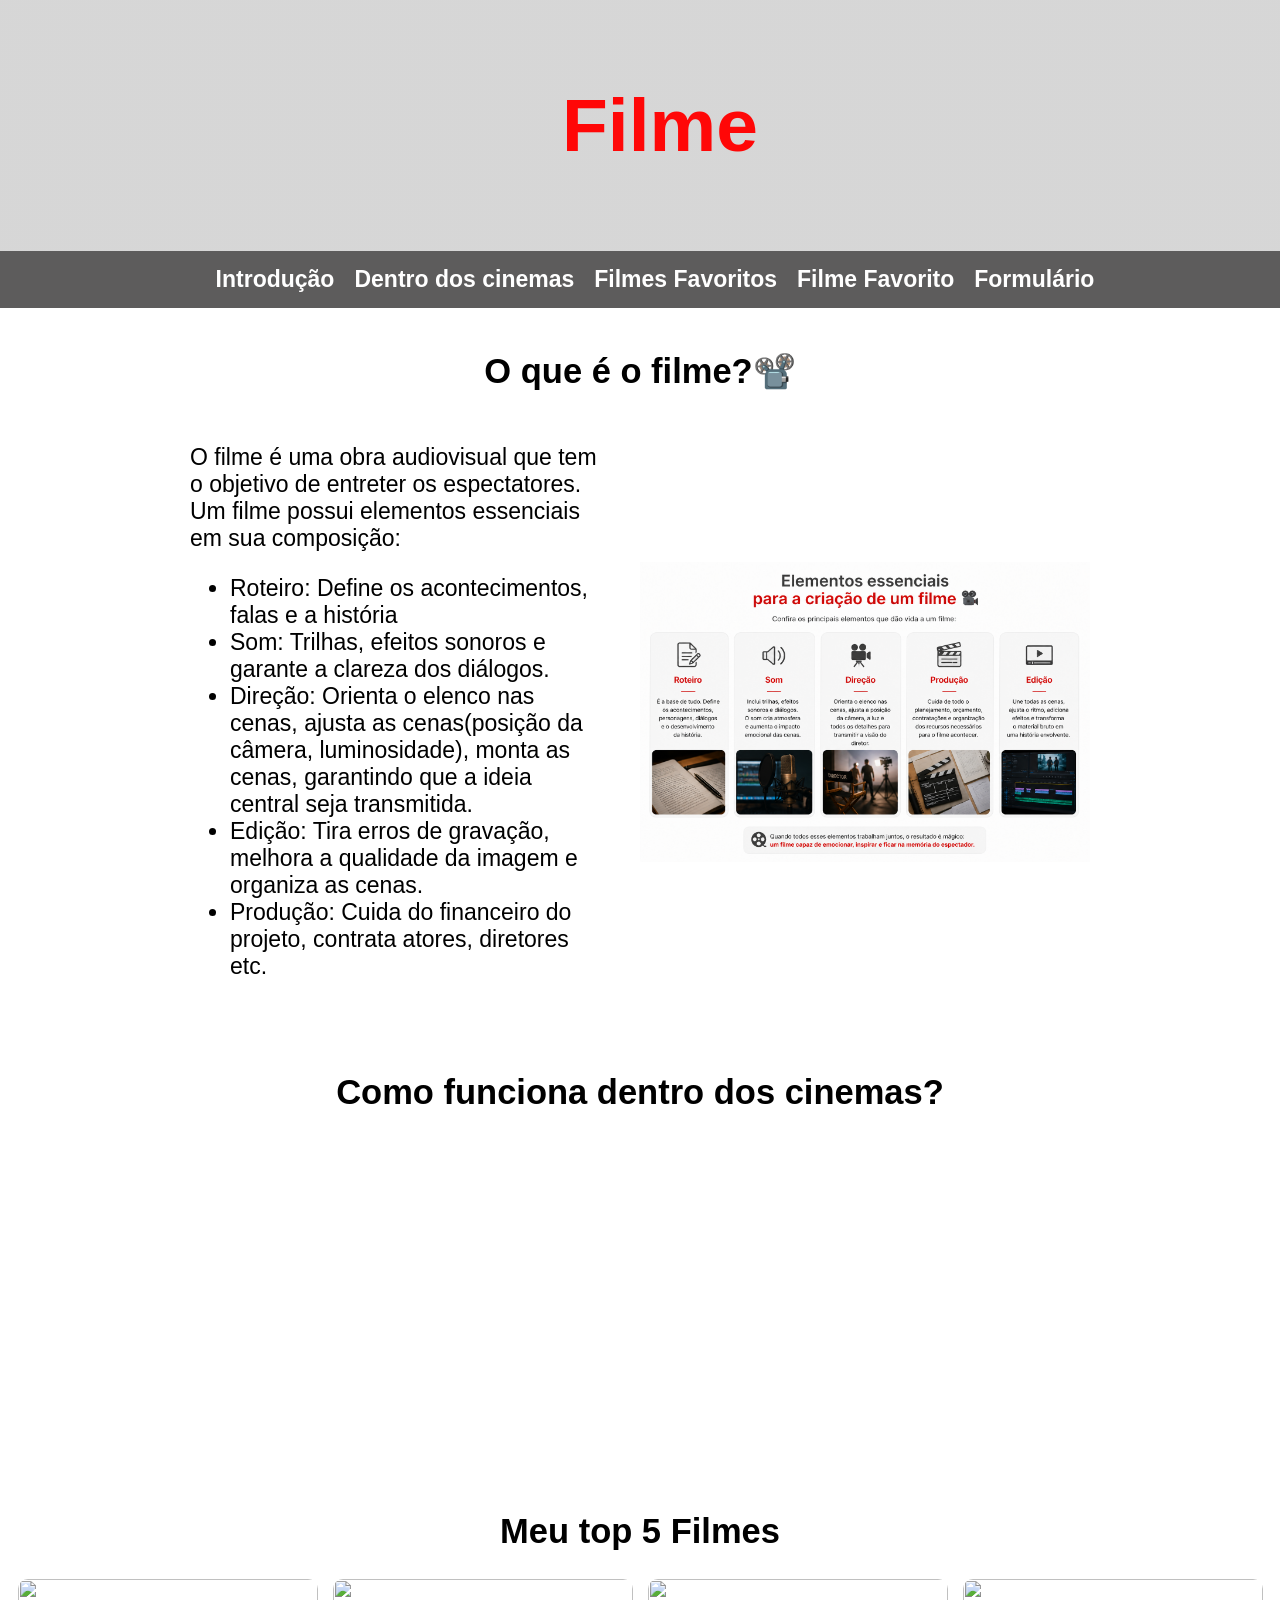
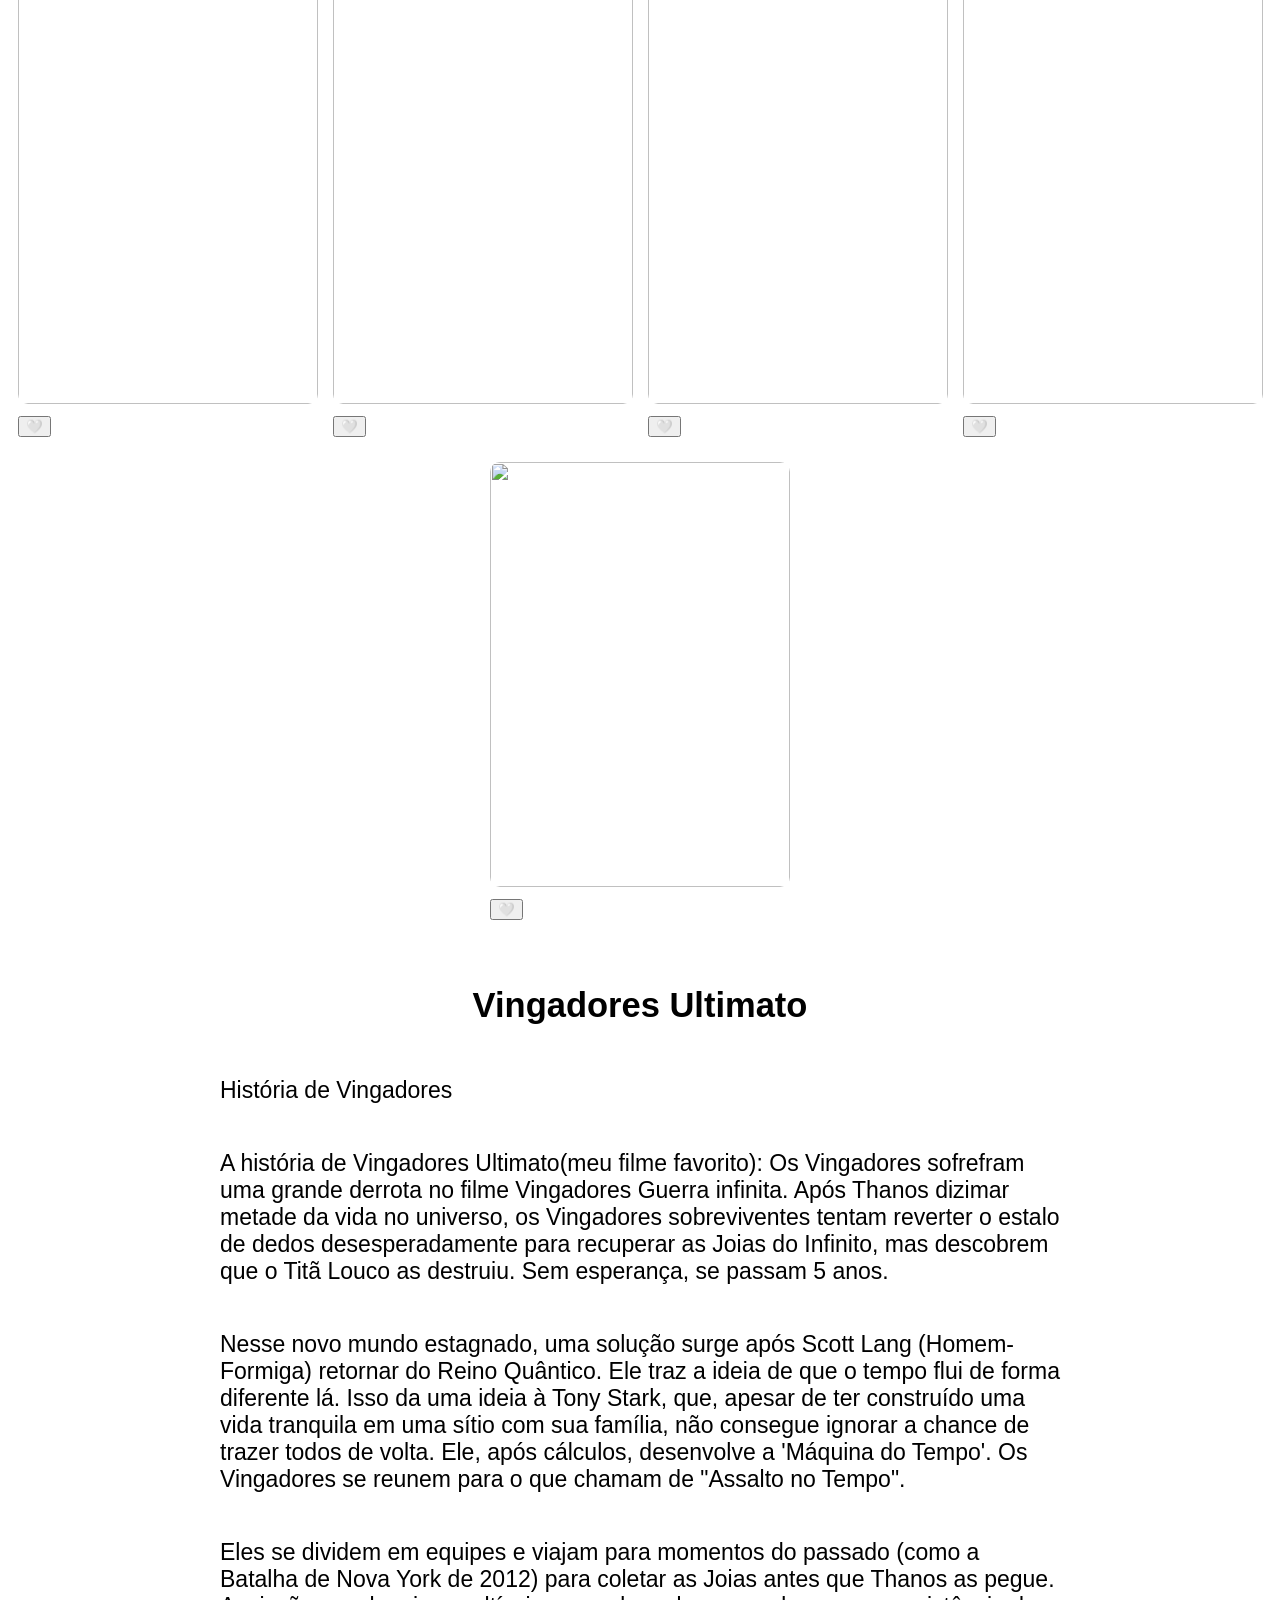
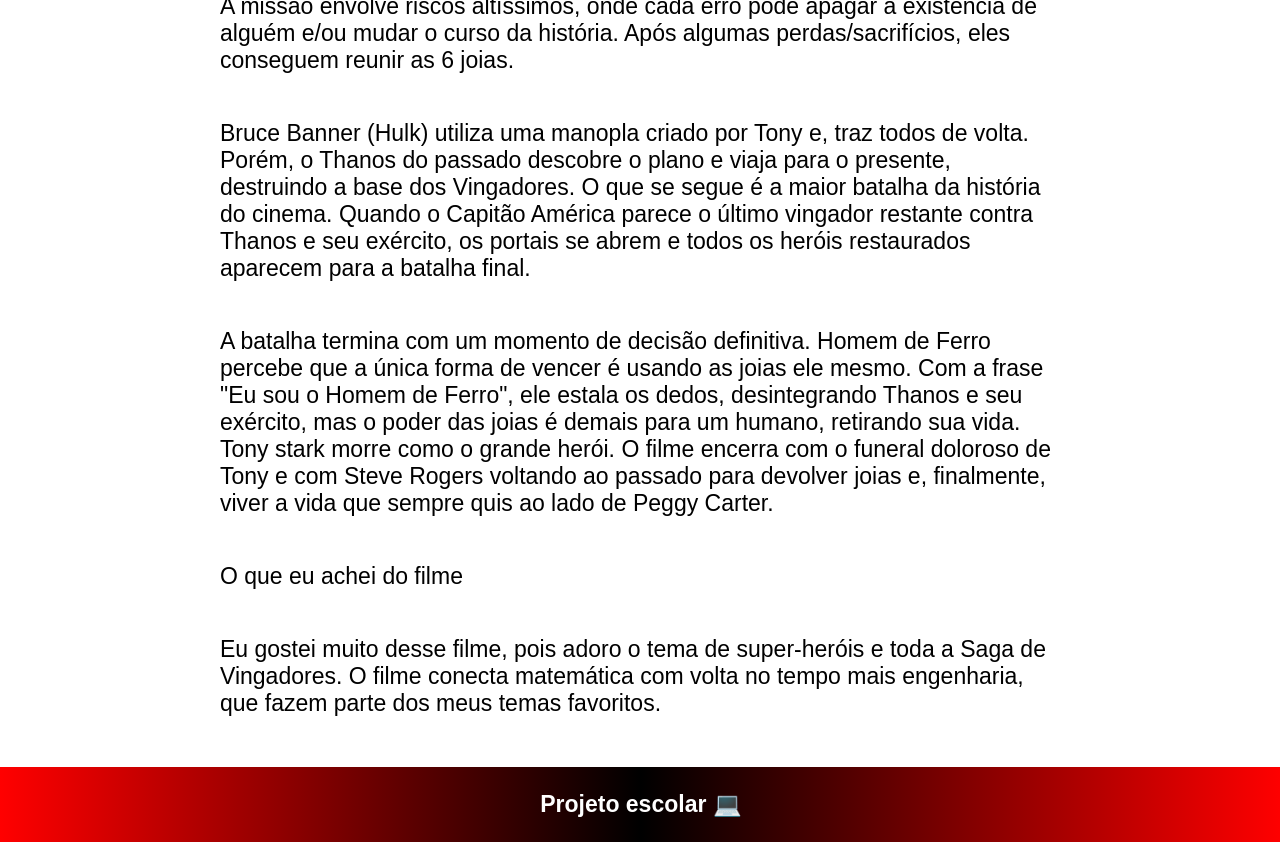
==== index.html @ 29a70661 "Add files via upload" ====
<!DOCTYPE html>
<html lang="pt-BR">
<head>
<meta charset="UTF-8">
<meta name="viewport" content="width=device-width, initial-scale=1.0">
<title>Filme</title>
<link rel="stylesheet" href="css/estilo.css">
</head>
<body>

<header>
    <h2>Filme</h2>
</header>

<nav>
    <a href="#inicio">Introdução</a>
    <a href="#video">Dentro dos cinemas</a>
    <a href="#filmes-favoritos">Filmes Favoritos</a>
    <a href="#meufilmefav">Filme Favorito</a>
    <a href="form.html">Formulário</a>
</nav>

<main class="h">

<section id="inicio">
    <h2>O que é o filme?📽️</h2>
    <div class="row">
        <div class="column">
            
            <p>O filme é uma obra audiovisual que tem o objetivo de entreter os espectatores. Um filme possui elementos essenciais em sua composição:
            </p>
            <ul>
                <li>Roteiro: Define os acontecimentos, falas e a história</li>
                <li>Som: Trilhas, efeitos sonoros e garante a clareza dos diálogos. </li>
                <li>Direção: Orienta o elenco nas cenas, ajusta as cenas(posição da câmera, luminosidade), monta as cenas, garantindo que a ideia central seja transmitida.</li>
                <li>Edição: Tira erros de gravação, melhora a qualidade da imagem e organiza as cenas.</li>
                <li>Produção: Cuida do financeiro do projeto, contrata atores, diretores etc.</li>
            </ul>
            
        </div>

        <aside id="elem">
            <img src="imagem/elementos2.png">
        </aside>
    </div>
</section>

</main>

<br>
<section id="video">
    <div id="text2"><h2>Como funciona dentro dos cinemas?</h2></div>
    <div id="vd-exp">
    <iframe width="500" height="315"
        src="https://www.youtube.com/embed/e2SvSsizy1Y"
        title="Vídeo Explicativo"
        frameborder="0"
        allowfullscreen>
    </iframe> 
    </div>
</section>
<br>

<section id="filmes-favoritos">
    <h2>Meu top 5 Filmes</h2>

    <div class="container">

        <div class="card">
            <img src="Imagem/f1.jpg">
            <br>
            <button class="like">🤍</button>            
        </div>

        <div class="card">
            <img src="Imagem/spider.png">
            <br>
            <button class="like">🤍</button>
        </div>

        <div class="card">
            <img src="Imagem/ult.jpg">
            <br>
            <button class="like">🤍</button>            
        </div>

        <div class="card">
            <img src="Imagem/iron3.jpg">
            <br>
            <button class="like">🤍</button>
        </div>

        <div class="card">
            <img src="Imagem/inf.jpg">
            <br>
            <button class="like">🤍</button>
        </div>

    </div>
<br>

</section>

<section id="meufilmefav">
    <h2 id="tit2">Vingadores Ultimato</h2>

    <div class="ving">
        <p>História de Vingadores</p></div>
    

    <div class="ving">
        <p>A história de Vingadores Ultimato(meu filme favorito): Os Vingadores sofrefram uma grande derrota no filme Vingadores Guerra infinita. 
            Após Thanos dizimar metade da vida no universo, os Vingadores sobreviventes tentam reverter o estalo de dedos 
             desesperadamente para recuperar as Joias do Infinito, mas descobrem que o Titã Louco as destruiu. Sem esperança, se passam 5 anos.
            </p></div>
    

    <div class="ving">
        <p>Nesse novo mundo estagnado, uma solução surge após Scott Lang (Homem-Formiga) retornar do Reino Quântico.
             Ele traz a ideia de que o tempo flui de forma diferente lá. Isso da uma ideia à Tony Stark, que, apesar de ter 
             construído uma vida tranquila em uma sítio com sua família, não consegue ignorar a chance de trazer todos de volta. 
             Ele, após cálculos,
             desenvolve a 'Máquina do Tempo'. Os Vingadores se reunem para o que chamam de "Assalto no Tempo".</p>
    </div>

    <div class="ving">
        <p>Eles se dividem em equipes e viajam para momentos do passado (como a Batalha de Nova York de 2012) para 
            coletar as Joias antes que Thanos as pegue. A missão envolve riscos altíssimos, onde cada erro pode apagar a 
            existência de alguém e/ou mudar o curso da história. Após algumas perdas/sacrifícios, eles conseguem reunir as 6 joias.</p>
    </div>

    <div class="ving">
        <p>Bruce Banner (Hulk) utiliza uma manopla criado por Tony e, traz todos de volta. Porém, o Thanos do passado  descobre o plano e viaja 
            para o presente, destruindo a base dos Vingadores. O que se segue é a maior batalha da história do cinema. Quando o Capitão América parece 
            o último vingador restante contra Thanos e seu exército, os portais se abrem e todos os heróis restaurados aparecem para a batalha final.</p>
    </div>  

    <div class="ving">
        <p>A batalha termina com um momento de decisão definitiva. Homem de Ferro percebe que a única forma de vencer é usando as joias ele mesmo. Com a 
            frase "Eu sou o Homem de Ferro", ele estala os dedos, desintegrando Thanos e seu exército, mas o poder das joias é demais para um humano, 
            retirando sua vida. Tony stark morre como o grande herói. O filme encerra com o funeral doloroso de Tony e com Steve Rogers voltando ao 
            passado para devolver joias e, finalmente, viver a vida que sempre quis ao lado de Peggy Carter.</p>
    </div>

    <div class="ving">
        <p>O que eu achei do filme</p></div>

    <div class="ving">
        <p>Eu gostei muito desse filme, pois adoro o tema de super-heróis e toda a Saga de Vingadores. O filme conecta matemática com volta no tempo
            mais engenharia, que fazem parte dos meus temas favoritos. </p></div>

</section>

<br>

<script>
const hour=new Date().getHours();if(hour>=18||hour<6){document.body.classList.add('dark');}
document.querySelectorAll('.like').forEach(btn=>btn.onclick=()=>{btn.classList.toggle('active');btn.innerText=btn.classList.contains('active')?'❤️':'🤍';});
const modal=document.getElementById('modalContato');
document.getElementById('abrirContato').onclick=()=>modal.style.display='flex';
document.getElementById('fecharModal').onclick=()=>modal.style.display='none';
window.onclick=(e)=>{if(e.target===modal){modal.style.display='none';}}
document.getElementById('meuForm').addEventListener('submit',function(e){e.preventDefault();document.getElementById('msg').style.display='block';this.reset();});
</script>

<footer>
    <p>Projeto escolar 💻</p>
</footer>
</body>
</html>
---- css/estilo.css ----
body {
    font-family: 'Arial', sans-serif;
    margin: 0;
    background-color: #ffffff;
    color: #000000;
    font-size: 23px;
    justify-content: center;
    justify-items: center;

}

header {
    background: linear-gradient(90deg, #5252523c, #5252523c, #5252523c);
    text-align: center;
    font-size: 50px;
    padding: 20px;
    color: #ff0707; 
    font-weight: 200px;
    width: 100%; 
}

nav {
    background: linear-gradient(90deg, #5d5c5c, #5d5c5c, #5d5c5c);
    display: flex;
    justify-content: center;
    gap: 20px;
    padding: 15px;
    width: 100%;
}

nav a {
    color: white;
    text-decoration: none;
    font-weight: bold;
}

nav a:hover {
    color: lightgray; 
}

#elem {
    width: 50%;
    display: flex;
    justify-content: flex-end;
}

.text1 {
    display: flex; 
    gap: 20px; 
    align-items: center;
}



#inicio img {
    width: 100%;
    height: auto;
    object-fit: cover;
}

.row {
    display: flex;
    align-items: center;
    justify-content: space-between;
    gap: 40px;
}

.column {
    flex: 1;
    max-width: 600px;
}


#c { 
    display: flex;

}

.c img:hover{
    transform: scale(1.05)
}

h2 {
    text-align: center;
}

#d {
    max-width: 200px;
}

.card img:hover{
    transform: scale(1.05)
}

img {
    transition: transform 0.3s ease;
}

footer {
    background: linear-gradient(90deg, #ff0000, #000000, #ff0000);
    text-align: center;
    padding: 1px;
    color: white;
    text-decoration: none;
    font-weight: bold;
    width: 100%;
}

main {
    padding: 15px;
}

.container {
    display: flex;
    flex-wrap: wrap;
    border-radius: 10px;
    transition: transform 0.3 ease;
    justify-content: center;
    align-items:center;
    gap: 15px;
}

.card {
    border-radius: 15px;
    padding-bottom: 10px;
}

#vd-exp {
    align-items: center;
    justify-content: center;
    display: flex;
}

#text2 {
    align-items: center;
    justify-content: center;
    display: flex;
}

.card img {
    width: 300px;
    height: 425px;
    border-radius: 10px;
    transition: transform 0.3s ease;
}

iframe {
    width: 100%;
    max-width: 600px;
    border-radius: 10px;
}

#tit2 {
    display: flex;
    justify-content: center;

}

.ving {
    display: flex;
    margin-left: 220px;
    margin-right: 220px;
}

#bodyform {
    background-color: darkred;
}

.titform {
    background-color: #808080;
    background: linear-gradient(90deg, #808080, #808080, #808080);
    text-align: center;
    padding: 10px;
    color: #ff0707; 
    margin-bottom: 20px;
    width: 100%;
}

#form {
    background-color: rgb(255, 255, 255);
    justify-items: center;
    text-align: center;
    border-style: solid;
    border-radius: 10px;
    border-color: rgb(108, 6, 6);
    padding-top: 50px;
    padding-bottom: 50px;
    width: 100%;
    gap: 10px;
}

@media (min-width: 1024px) {
    main {
        max-width: 900px;
        margin: auto;
    }
}
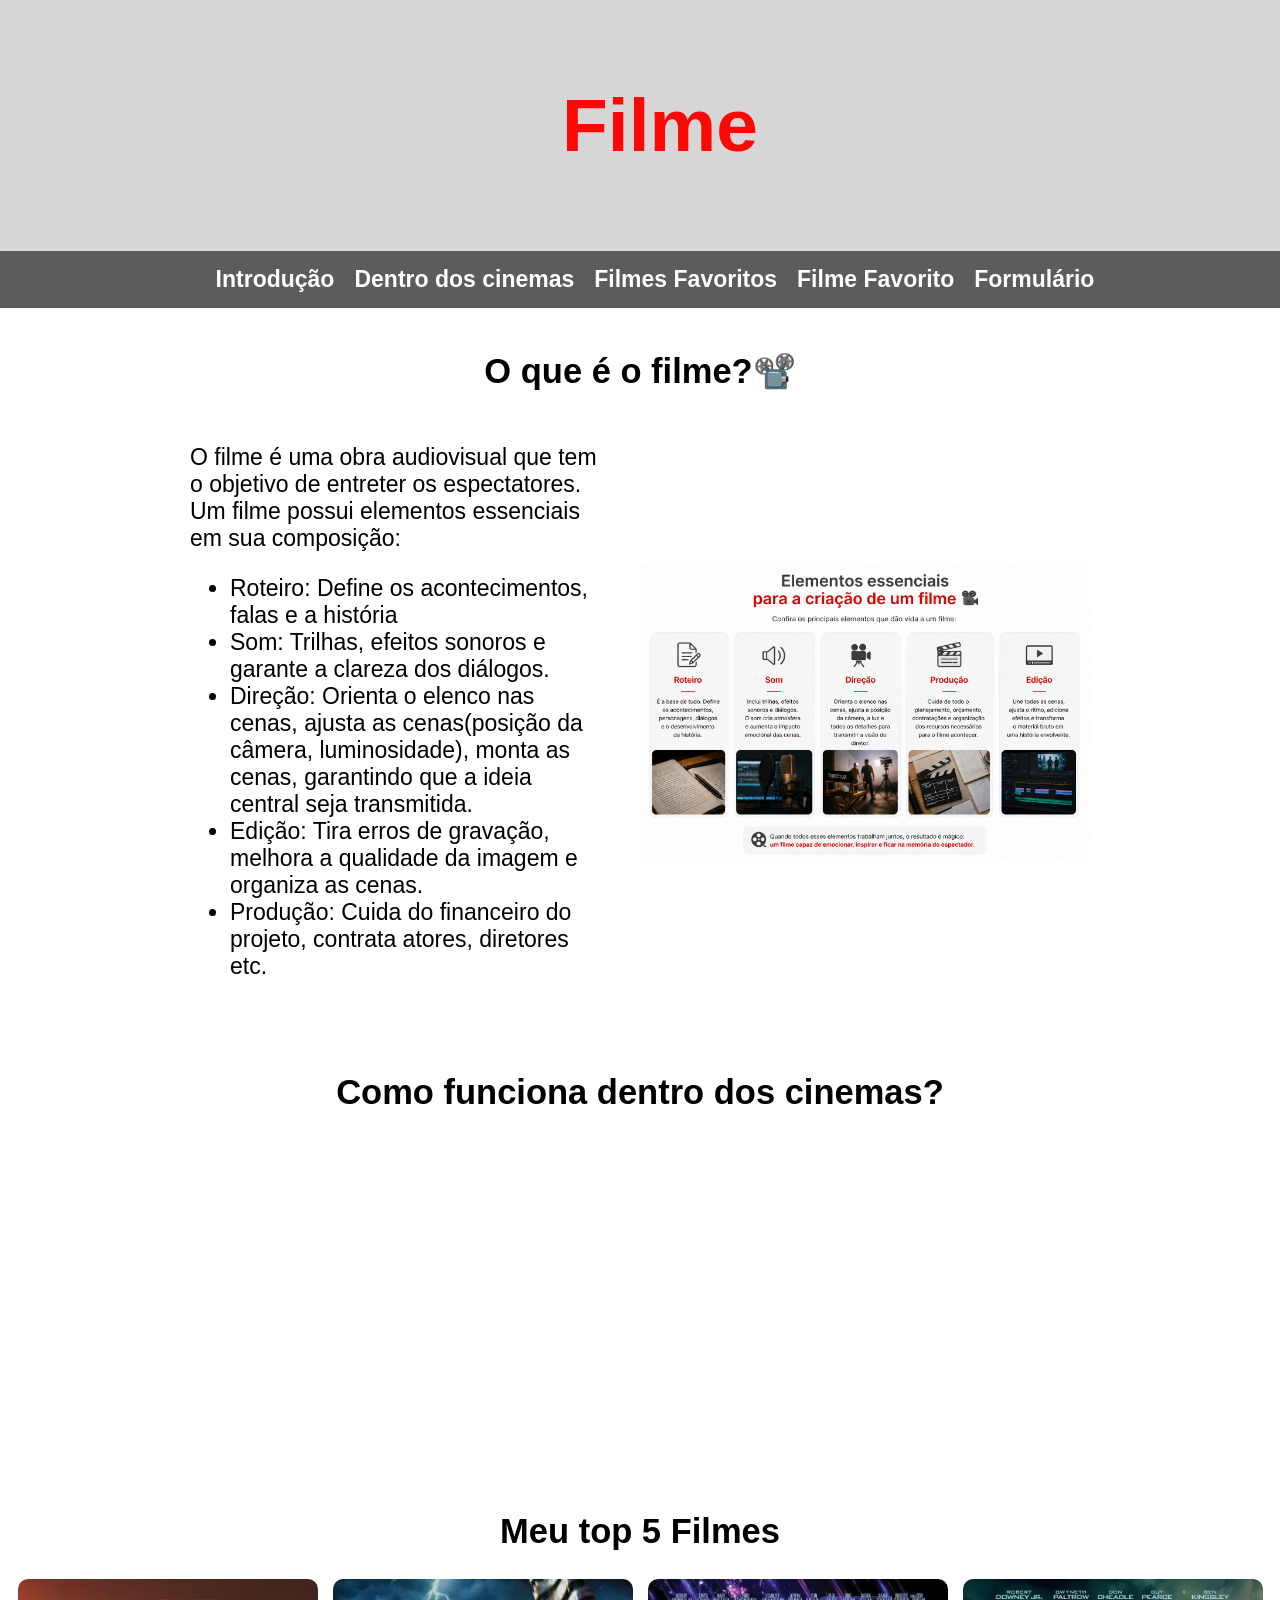
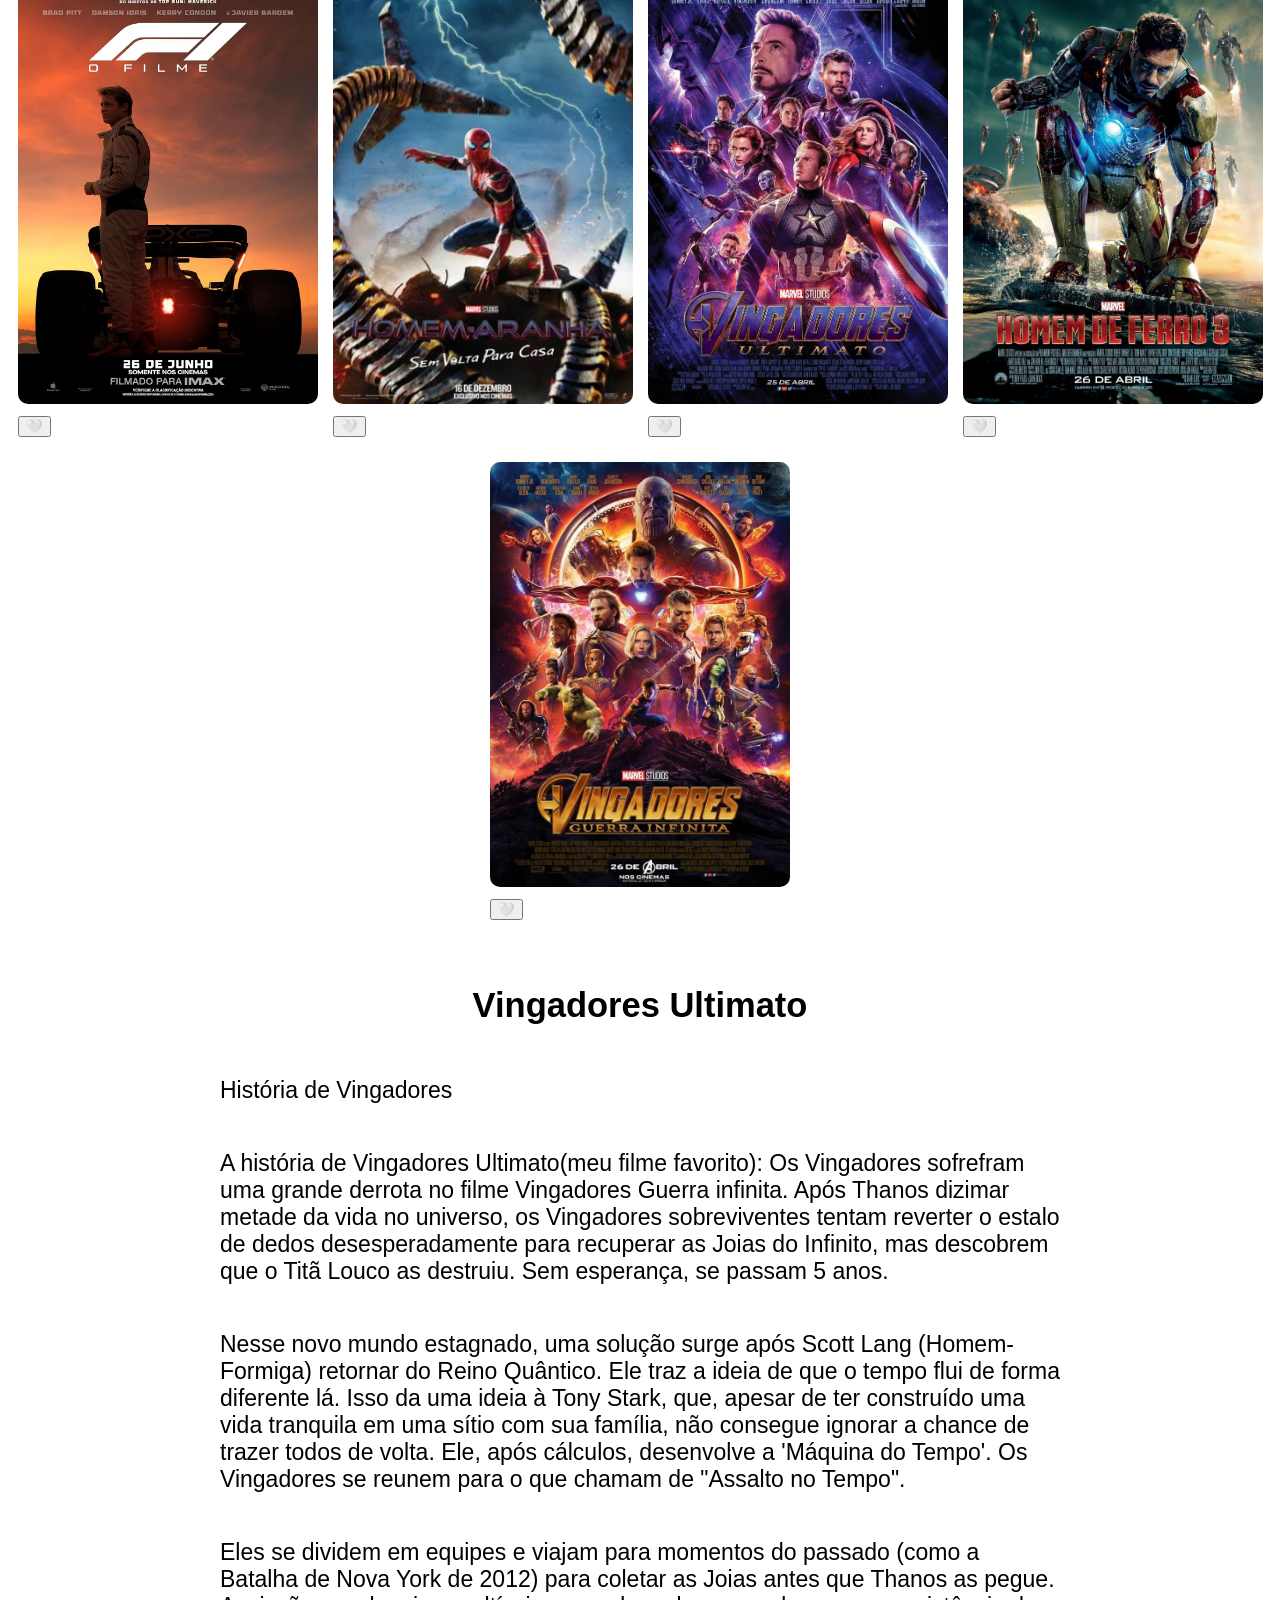
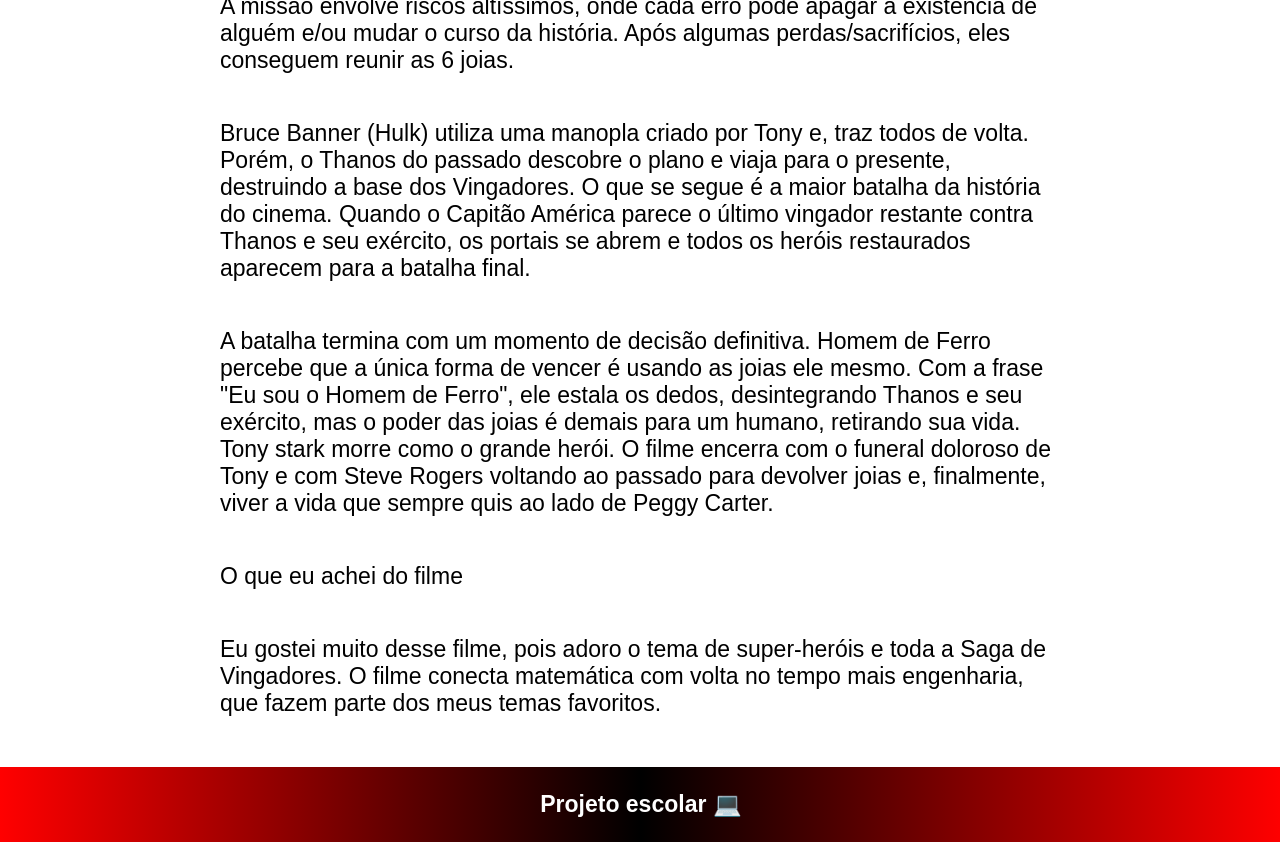
==== commit ba35ec01: "Update index.html" ====
--- a/index.html
+++ b/index.html
@@ -67,31 +67,31 @@
     <div class="container">
 
         <div class="card">
-            <img src="Imagem/f1.jpg">
+            <img src="imagem/f1.jpg">
             <br>
             <button class="like">🤍</button>            
         </div>
 
         <div class="card">
-            <img src="Imagem/spider.png">
+            <img src="imagem/spider.png">
             <br>
             <button class="like">🤍</button>
         </div>
 
         <div class="card">
-            <img src="Imagem/ult.jpg">
+            <img src="imagem/ult.jpg">
             <br>
             <button class="like">🤍</button>            
         </div>
 
         <div class="card">
-            <img src="Imagem/iron3.jpg">
+            <img src="imagem/iron3.jpg">
             <br>
             <button class="like">🤍</button>
         </div>
 
         <div class="card">
-            <img src="Imagem/inf.jpg">
+            <img src="imagem/inf.jpg">
             <br>
             <button class="like">🤍</button>
         </div>
@@ -167,4 +167,4 @@
     <p>Projeto escolar 💻</p>
 </footer>
 </body>
-</html>+</html>
